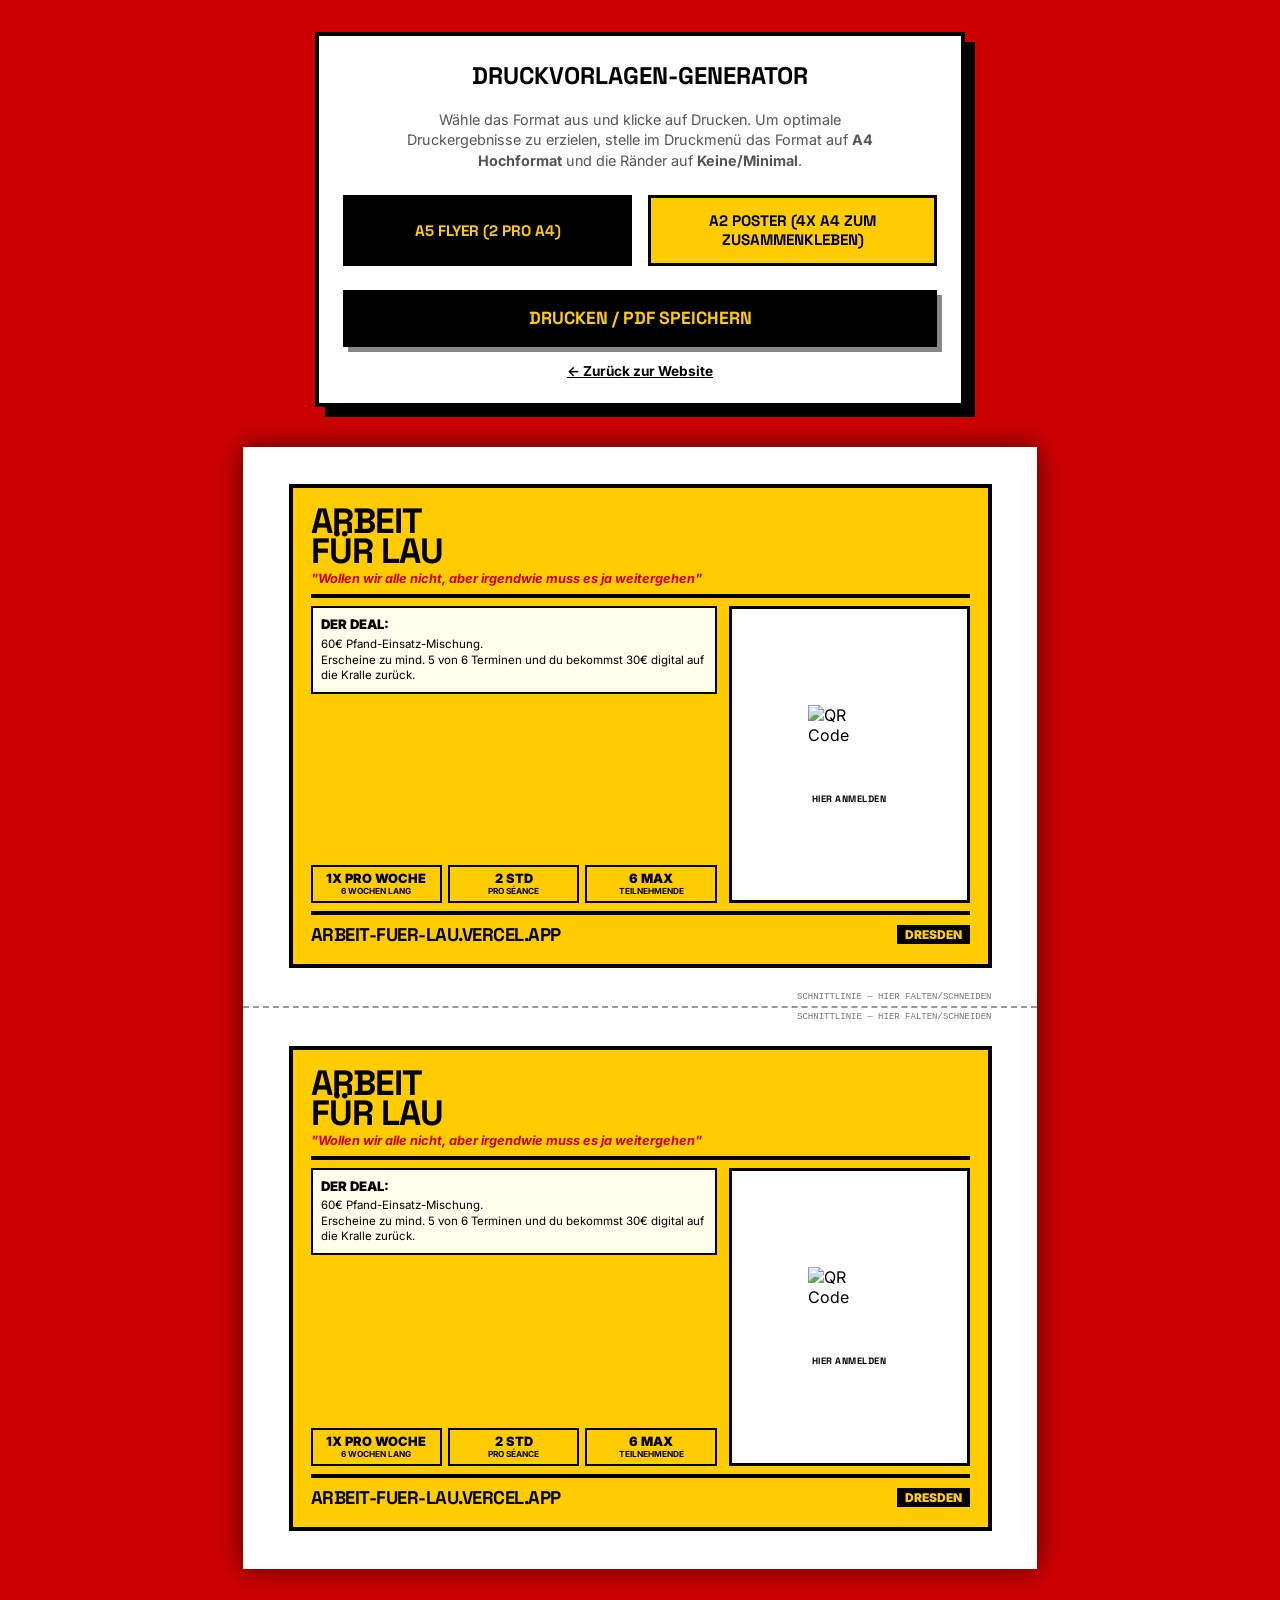
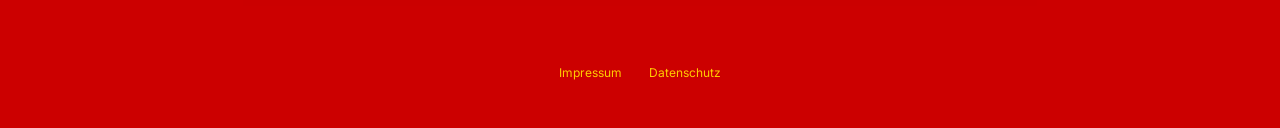
==== poster/index.html @ 4e27b286 "Move poster.html to poster/index.html and add legal footer" ====
<!DOCTYPE html>
<html lang="de">
<head>
    <meta charset="UTF-8">
    <meta name="viewport" content="width=device-width, initial-scale=1.0">
    <title>ARBEIT FÜR LAU | Druckvorlagen (A5/A2)</title>
    <link rel="preconnect" href="https://fonts.googleapis.com">
    <link rel="preconnect" href="https://fonts.gstatic.com" crossorigin>
    <link href="https://fonts.googleapis.com/css2?family=Space+Grotesk:wght@700;900&family=Inter:wght@400;700;900&display=swap" rel="stylesheet">
    <style>
        :root {
            --bg-color: #cc0000;
            --text-color: #ffcc00;
            --accent-color: #000000;
            --font-heading: 'Space Grotesk', sans-serif;
            --font-body: 'Inter', sans-serif;
        }

        * {
            margin: 0;
            padding: 0;
            box-sizing: border-box;
        }

        body {
            background-color: var(--bg-color);
            color: var(--accent-color);
            display: flex;
            flex-direction: column;
            align-items: center;
            padding: 2rem;
            font-family: var(--font-body);
            min-height: 100vh;
        }

        /* Control panel for choosing print layout */
        .control-panel {
            background-color: #ffffff;
            border: 4px solid var(--accent-color);
            box-shadow: 10px 10px 0px var(--accent-color);
            padding: 1.5rem;
            max-width: 650px;
            width: 100%;
            margin-bottom: 2.5rem;
            display: flex;
            flex-direction: column;
            gap: 1rem;
            align-items: center;
            text-align: center;
        }

        .control-panel h2 {
            font-family: var(--font-heading);
            font-weight: 900;
            text-transform: uppercase;
            font-size: 1.5rem;
            margin-bottom: 0.2rem;
        }

        .control-panel p {
            font-size: 0.9rem;
            color: #555;
            line-height: 1.4;
            max-width: 500px;
        }

        .btn-group {
            display: flex;
            gap: 1rem;
            width: 100%;
            margin: 0.5rem 0;
        }

        .btn-panel {
            flex: 1;
            background-color: var(--text-color);
            color: var(--accent-color);
            border: 3px solid var(--accent-color);
            padding: 0.85rem;
            font-family: var(--font-heading);
            font-weight: 900;
            text-transform: uppercase;
            cursor: pointer;
            text-align: center;
            font-size: 0.95rem;
            transition: transform 0.1s, box-shadow 0.1s;
        }

        .btn-panel:active {
            transform: translate(2px, 2px);
        }

        .btn-panel.active {
            background-color: var(--accent-color);
            color: var(--text-color);
            box-shadow: inset 0 0 5px rgba(0,0,0,0.5);
        }

        .btn-print {
            background-color: var(--accent-color);
            color: var(--text-color);
            border: 3px solid var(--accent-color);
            padding: 0.9rem 2rem;
            font-family: var(--font-heading);
            font-weight: 900;
            text-transform: uppercase;
            cursor: pointer;
            font-size: 1.1rem;
            width: 100%;
            box-shadow: 5px 5px 0px #888888;
        }

        .btn-print:hover {
            background-color: var(--bg-color);
            color: #ffffff;
        }

        .back-link {
            font-size: 0.85rem;
            color: var(--accent-color);
            text-decoration: underline;
            font-weight: 700;
        }

        /* Preview container */
        .preview-container {
            display: flex;
            flex-direction: column;
            align-items: center;
            width: 100%;
        }

        /* A4 Page Layout for Browser Preview */
        .a4-page {
            background-color: #ffffff;
            width: 210mm;
            height: 297mm;
            box-shadow: 0 0 25px rgba(0,0,0,0.6);
            margin: 0 auto 3rem auto;
            position: relative;
            box-sizing: border-box;
            overflow: hidden;
            display: none; /* Controlled by JS active mode */
        }

        /* Mode toggles */
        .mode-a5 .a4-page-a5 {
            display: block;
        }

        .mode-a2 .a4-page-a2 {
            display: block;
        }

        /* --- A5 FLYER (2-UP ON A4 PORTRAIT) --- */
        .a5-container {
            width: 100%;
            height: 100%;
            display: flex;
            flex-direction: column;
        }

        .a5-half {
            height: 50%;
            width: 100%;
            box-sizing: border-box;
            padding: 10mm 12mm;
            display: flex;
            justify-content: center;
            align-items: center;
            position: relative;
        }

        .a5-half:first-child {
            border-bottom: 2px dashed #999;
        }

        /* Cutting guide label inside wrapper */
        .cut-guide-label {
            position: absolute;
            bottom: 4px;
            right: 12mm;
            font-size: 9px;
            color: #777;
            font-family: monospace;
            text-transform: uppercase;
            pointer-events: none;
        }

        .cut-guide-label-top {
            position: absolute;
            top: 4px;
            right: 12mm;
            font-size: 9px;
            color: #777;
            font-family: monospace;
            text-transform: uppercase;
            pointer-events: none;
        }

        /* Flyer Card Style */
        .flyer-card {
            background-color: var(--text-color);
            border: 4px solid var(--accent-color);
            width: 100%;
            height: 100%;
            box-sizing: border-box;
            padding: 18px;
            display: flex;
            flex-direction: column;
            justify-content: space-between;
            position: relative;
        }

        .flyer-header {
            border-bottom: 4px solid var(--accent-color);
            padding-bottom: 8px;
            margin-bottom: 8px;
        }

        .flyer-title {
            font-family: var(--font-heading);
            font-size: 2.2rem;
            font-weight: 900;
            line-height: 0.85;
            letter-spacing: -1px;
            text-transform: uppercase;
        }

        .flyer-slogan {
            font-size: 0.8rem;
            font-weight: 700;
            font-style: italic;
            color: var(--bg-color);
            margin-top: 5px;
        }

        .flyer-body {
            display: flex;
            gap: 12px;
            flex-grow: 1;
            margin-bottom: 8px;
            align-items: stretch;
        }

        .flyer-left {
            flex: 1.3;
            display: flex;
            flex-direction: column;
            justify-content: space-between;
        }

        .flyer-deal {
            border: 2px solid var(--accent-color);
            background-color: #fffdec;
            padding: 8px;
            font-size: 0.72rem;
            line-height: 1.35;
        }

        .flyer-deal strong {
            display: block;
            font-size: 0.82rem;
            text-transform: uppercase;
            font-weight: 900;
            margin-bottom: 3px;
        }

        .flyer-stats {
            display: grid;
            grid-template-columns: repeat(3, 1fr);
            gap: 6px;
            margin-top: 6px;
        }

        .flyer-stat-item {
            border: 2px solid var(--accent-color);
            text-align: center;
            padding: 5px 2px;
            background-color: var(--text-color);
        }

        .flyer-stat-val {
            font-weight: 900;
            font-size: 0.8rem;
            display: block;
            line-height: 1.1;
        }

        .flyer-stat-lbl {
            font-size: 0.52rem;
            text-transform: uppercase;
            font-weight: 700;
            display: block;
        }

        .flyer-right {
            flex: 0.7;
            display: flex;
            flex-direction: column;
            justify-content: center;
            align-items: center;
            border: 3px solid var(--accent-color);
            background-color: #ffffff;
            padding: 8px;
        }

        .flyer-qr {
            width: 82px;
            height: 82px;
            display: block;
        }

        .flyer-qr-lbl {
            font-family: var(--font-heading);
            font-size: 0.58rem;
            font-weight: 900;
            text-transform: uppercase;
            margin-top: 6px;
            text-align: center;
            letter-spacing: 0.5px;
        }

        .flyer-footer {
            border-top: 4px solid var(--accent-color);
            padding-top: 8px;
            display: flex;
            justify-content: space-between;
            align-items: center;
        }

        .flyer-url {
            font-family: var(--font-heading);
            font-weight: 900;
            font-size: 1.15rem;
            text-transform: uppercase;
            letter-spacing: -0.5px;
        }

        .flyer-tag {
            font-size: 0.75rem;
            font-weight: 900;
            background-color: var(--accent-color);
            color: var(--text-color);
            padding: 2px 8px;
            text-transform: uppercase;
        }

        /* --- A2 POSTER (4x A4 TILES FOR STITCHING) --- */
        .a2-quarter-wrapper {
            width: 100%;
            height: 100%;
            box-sizing: border-box;
            padding: 15mm; /* 15mm white margin for overlapping / stitching */
            position: relative;
            background-color: #ffffff;
        }

        /* Massive original poster block, scaled & clipped */
        .a2-poster-canvas {
            position: absolute;
            width: 380mm; /* A2 width is 420mm - 2x15mm margins - 10mm tolerance = 380mm */
            height: 554mm; /* A2 height is 594mm - 2x15mm margins - 10mm tolerance = 554mm */
            background-color: var(--text-color);
            border: 8px solid var(--accent-color);
            box-sizing: border-box;
            padding: 35px;
            display: flex;
            flex-direction: column;
            justify-content: space-between;
        }

        /* Layout offsets for the 4 quarters */
        .q-top-left .a2-poster-canvas {
            top: 15mm;
            left: 15mm;
        }
        .q-top-right .a2-poster-canvas {
            top: 15mm;
            left: calc(15mm - 190mm); /* Shift left by 190mm (half A2 printable width) */
        }
        .q-bottom-left .a2-poster-canvas {
            top: calc(15mm - 277mm); /* Shift up by 277mm (half A2 printable height) */
            left: 15mm;
        }
        .q-bottom-right .a2-poster-canvas {
            top: calc(15mm - 277mm);
            left: calc(15mm - 190mm);
        }

        /* Stitch guidelines inside margins */
        .stitch-line {
            position: absolute;
            border: 1px dashed #aaaaaa;
            pointer-events: none;
        }
        .line-right { top: 15mm; bottom: 15mm; right: 15mm; border-right: 1px dashed #999; }
        .line-left { top: 15mm; bottom: 15mm; left: 15mm; border-left: 1px dashed #999; }
        .line-bottom { left: 15mm; right: 15mm; bottom: 15mm; border-bottom: 1px dashed #999; }
        .line-top { left: 15mm; right: 15mm; top: 15mm; border-top: 1px dashed #999; }

        .stitch-lbl {
            position: absolute;
            font-size: 10px;
            color: #999;
            font-family: monospace;
            text-transform: uppercase;
            font-weight: 700;
        }

        /* Large A2 Poster Content */
        .a2-header {
            border-bottom: 8px solid var(--accent-color);
            padding-bottom: 15px;
            margin-bottom: 15px;
        }

        .a2-title {
            font-family: var(--font-heading);
            font-size: 5rem;
            font-weight: 900;
            line-height: 0.85;
            letter-spacing: -2px;
            text-transform: uppercase;
        }

        .a2-slogan {
            font-size: 1.8rem;
            font-weight: 700;
            font-style: italic;
            color: var(--bg-color);
            margin-top: 12px;
        }

        .a2-body {
            display: flex;
            flex-direction: column;
            gap: 25px;
            flex-grow: 1;
            justify-content: space-around;
        }

        .a2-row {
            display: flex;
            gap: 25px;
            align-items: stretch;
        }

        .a2-deal-box {
            border: 4px solid var(--accent-color);
            background-color: #fffdec;
            padding: 24px;
            font-size: 1.45rem;
            line-height: 1.45;
            flex: 1.3;
            display: flex;
            flex-direction: column;
            justify-content: center;
        }

        .a2-deal-box strong {
            font-size: 1.9rem;
            text-transform: uppercase;
            font-weight: 900;
            display: block;
            margin-bottom: 10px;
            border-bottom: 3px solid var(--accent-color);
            padding-bottom: 5px;
        }

        .a2-qr-box {
            border: 4px solid var(--accent-color);
            background-color: #ffffff;
            padding: 20px;
            display: flex;
            flex-direction: column;
            align-items: center;
            justify-content: center;
            flex: 0.7;
        }

        .a2-qr-img {
            width: 170px;
            height: 170px;
        }

        .a2-qr-text {
            font-family: var(--font-heading);
            font-size: 1rem;
            font-weight: 900;
            text-transform: uppercase;
            margin-top: 12px;
            letter-spacing: 0.5px;
        }

        .a2-stats-row {
            display: grid;
            grid-template-columns: repeat(3, 1fr);
            gap: 20px;
        }

        .a2-stat-card {
            border: 4px solid var(--accent-color);
            text-align: center;
            padding: 15px;
            background-color: var(--text-color);
        }

        .a2-stat-val {
            font-size: 2.2rem;
            font-weight: 900;
            display: block;
            line-height: 1.1;
        }

        .a2-stat-lbl {
            font-size: 0.85rem;
            font-weight: 700;
            text-transform: uppercase;
            display: block;
        }

        .a2-footer {
            border-top: 8px solid var(--accent-color);
            padding-top: 15px;
            display: flex;
            justify-content: space-between;
            align-items: center;
        }

        .a2-url {
            font-family: var(--font-heading);
            font-size: 2.6rem;
            font-weight: 900;
            text-transform: uppercase;
        }

        .a2-tag {
            font-size: 1.4rem;
            font-weight: 900;
            background-color: var(--accent-color);
            color: var(--text-color);
            padding: 5px 20px;
            text-transform: uppercase;
        }

        /* --- PRINT STYLES --- */
        @media print {
            body {
                background-color: #ffffff;
                padding: 0 !important;
                margin: 0 !important;
            }

            .control-panel, footer {
                display: none !important;
            }

            .preview-container {
                display: block !important;
                padding: 0 !important;
                margin: 0 !important;
            }

            .a4-page {
                box-shadow: none !important;
                margin: 0 !important;
                page-break-after: always;
                width: 210mm;
                height: 297mm;
            }

            .a4-page:last-child {
                page-break-after: avoid;
            }

            @page {
                size: A4 portrait;
                margin: 0;
            }
        }
    </style>
</head>
<body class="mode-a5">

    <div class="control-panel">
        <h2>Druckvorlagen-Generator</h2>
        <p>
            Wähle das Format aus und klicke auf Drucken. Um optimale Druckergebnisse zu erzielen, stelle im Druckmenü das Format auf <strong>A4 Hochformat</strong> und die Ränder auf <strong>Keine/Minimal</strong>.
        </p>
        <div class="btn-group">
            <button class="btn-panel active" id="btn-select-a5" onclick="setMode('a5')">A5 Flyer (2 pro A4)</button>
            <button class="btn-panel" id="btn-select-a2" onclick="setMode('a2')">A2 Poster (4x A4 zum Zusammenkleben)</button>
        </div>
        <button class="btn-print" onclick="window.print()">Drucken / PDF speichern</button>
        <a href="/" class="back-link">&larr; Zurück zur Website</a>
    </div>

    <div class="preview-container">
        
        <!-- A5 VIEW (Single sheet with 2 landscape flyers) -->
        <div class="a4-page a4-page-a5">
            <div class="a5-container">
                <div class="a5-half">
                    <div class="flyer-card">
                        <div class="flyer-header">
                            <h1 class="flyer-title">ARBEIT<br>FÜR LAU</h1>
                            <p class="flyer-slogan">"Wollen wir alle nicht, aber irgendwie muss es ja weitergehen"</p>
                        </div>
                        <div class="flyer-body">
                            <div class="flyer-left">
                                <div class="flyer-deal">
                                    <strong>Der Deal:</strong>
                                    60&euro; Pfand-Einsatz-Mischung.<br>
                                    Erscheine zu mind. 5 von 6 Terminen und du bekommst 30&euro; digital auf die Kralle zurück.
                                </div>
                                <div class="flyer-stats">
                                    <div class="flyer-stat-item">
                                        <span class="flyer-stat-val">1X PRO WOCHE</span>
                                        <span class="flyer-stat-lbl">6 Wochen lang</span>
                                    </div>
                                    <div class="flyer-stat-item">
                                        <span class="flyer-stat-val">2 STD</span>
                                        <span class="flyer-stat-lbl">Pro Séance</span>
                                    </div>
                                    <div class="flyer-stat-item">
                                        <span class="flyer-stat-val">6 MAX</span>
                                        <span class="flyer-stat-lbl">Teilnehmende</span>
                                    </div>
                                </div>
                            </div>
                            <div class="flyer-right">
                                <img src="https://api.qrserver.com/v1/create-qr-code/?size=150x150&data=https://arbeit-fuer-lau.vercel.app" class="flyer-qr" alt="QR Code">
                                <span class="flyer-qr-lbl">Hier Anmelden</span>
                            </div>
                        </div>
                        <div class="flyer-footer">
                            <span class="flyer-url">arbeit-fuer-lau.vercel.app</span>
                            <span class="flyer-tag">Dresden</span>
                        </div>
                    </div>
                    <div class="cut-guide-label">Schnittlinie &mdash; Hier falten/schneiden</div>
                </div>
                
                <div class="a5-half">
                    <div class="cut-guide-label-top">Schnittlinie &mdash; Hier falten/schneiden</div>
                    <div class="flyer-card">
                        <div class="flyer-header">
                            <h1 class="flyer-title">ARBEIT<br>FÜR LAU</h1>
                            <p class="flyer-slogan">"Wollen wir alle nicht, aber irgendwie muss es ja weitergehen"</p>
                        </div>
                        <div class="flyer-body">
                            <div class="flyer-left">
                                <div class="flyer-deal">
                                    <strong>Der Deal:</strong>
                                    60&euro; Pfand-Einsatz-Mischung.<br>
                                    Erscheine zu mind. 5 von 6 Terminen und du bekommst 30&euro; digital auf die Kralle zurück.
                                </div>
                                <div class="flyer-stats">
                                    <div class="flyer-stat-item">
                                        <span class="flyer-stat-val">1X PRO WOCHE</span>
                                        <span class="flyer-stat-lbl">6 Wochen lang</span>
                                    </div>
                                    <div class="flyer-stat-item">
                                        <span class="flyer-stat-val">2 STD</span>
                                        <span class="flyer-stat-lbl">Pro Séance</span>
                                    </div>
                                    <div class="flyer-stat-item">
                                        <span class="flyer-stat-val">6 MAX</span>
                                        <span class="flyer-stat-lbl">Teilnehmende</span>
                                    </div>
                                </div>
                            </div>
                            <div class="flyer-right">
                                <img src="https://api.qrserver.com/v1/create-qr-code/?size=150x150&data=https://arbeit-fuer-lau.vercel.app" class="flyer-qr" alt="QR Code">
                                <span class="flyer-qr-lbl">Hier Anmelden</span>
                            </div>
                        </div>
                        <div class="flyer-footer">
                            <span class="flyer-url">arbeit-fuer-lau.vercel.app</span>
                            <span class="flyer-tag">Dresden</span>
                        </div>
                    </div>
                </div>
            </div>
        </div>

        <!-- A2 VIEW (4 Pages of A4) -->
        <!-- Quarter 1: Top Left -->
        <div class="a4-page a4-page-a2 q-top-left">
            <div class="a2-quarter-wrapper">
                <div class="stitch-line line-right"></div>
                <div class="stitch-line line-bottom"></div>
                <span class="stitch-lbl" style="top: 5mm; left: 15mm;">Blatt 1: Oben Links (ARBEIT FÜR LAU A2 Poster)</span>
                <span class="stitch-lbl" style="top: 50%; right: 2mm; transform: rotate(90deg);">Überlappung rechts kleben &rarr;</span>
                <span class="stitch-lbl" style="bottom: 4mm; left: 50%; transform: translateX(-50%);">Überlappung unten kleben &darr;</span>

                <div class="a2-poster-canvas">
                    <div class="a2-header">
                        <h1 class="a2-title">ARBEIT<br>FÜR LAU</h1>
                        <p class="a2-slogan">"Wollen wir alle nicht, aber irgendwie muss es ja weitergehen"</p>
                    </div>
                    <div class="a2-body">
                        <div class="a2-row">
                            <div class="a2-deal-box">
                                <strong>Der Deal:</strong>
                                60&euro; Pfand-Einsatz-Mischung.<br><br>
                                Erscheine zu mindestens 5 von 6 Terminen und du bekommst <strong>30&euro; digital auf die Kralle</strong> zurück.
                                <p style="font-size: 1.15rem; margin-top: 15px; font-style: italic;">Wird keiner reich von, keiner arm..</p>
                            </div>
                            <div class="a2-qr-box">
                                <img src="https://api.qrserver.com/v1/create-qr-code/?size=250x250&data=https://arbeit-fuer-lau.vercel.app" class="a2-qr-img" alt="QR Code">
                                <span class="a2-qr-text">Hier Anmelden</span>
                            </div>
                        </div>
                        <div class="a2-stats-row">
                            <div class="a2-stat-card">
                                <span class="a2-stat-val">1X PRO WOCHE</span>
                                <span class="a2-stat-lbl">6 Wochen lang</span>
                            </div>
                            <div class="a2-stat-card">
                                <span class="a2-stat-val">2 STD</span>
                                <span class="a2-stat-lbl">Pro Séance</span>
                            </div>
                            <div class="a2-stat-card">
                                <span class="a2-stat-val">6 MAX</span>
                                <span class="a2-stat-lbl">Teilnehmende</span>
                            </div>
                        </div>
                    </div>
                    <div class="a2-footer">
                        <span class="a2-url">arbeit-fuer-lau.vercel.app</span>
                        <span class="a2-tag">Dresden</span>
                    </div>
                </div>
            </div>
        </div>

        <!-- Quarter 2: Top Right -->
        <div class="a4-page a4-page-a2 q-top-right">
            <div class="a2-quarter-wrapper">
                <div class="stitch-line line-left"></div>
                <div class="stitch-line line-bottom"></div>
                <span class="stitch-lbl" style="top: 5mm; left: 15mm;">Blatt 2: Oben Rechts (ARBEIT FÜR LAU A2 Poster)</span>
                <span class="stitch-lbl" style="top: 50%; left: 2mm; transform: rotate(-90deg);">&larr; Hier überlappen und kleben</span>
                <span class="stitch-lbl" style="bottom: 4mm; left: 50%; transform: translateX(-50%);">Überlappung unten kleben &darr;</span>

                <div class="a2-poster-canvas">
                    <div class="a2-header">
                        <h1 class="a2-title">ARBEIT<br>FÜR LAU</h1>
                        <p class="a2-slogan">"Wollen wir alle nicht, aber irgendwie muss es ja weitergehen"</p>
                    </div>
                    <div class="a2-body">
                        <div class="a2-row">
                            <div class="a2-deal-box">
                                <strong>Der Deal:</strong>
                                60&euro; Pfand-Einsatz-Mischung.<br><br>
                                Erscheine zu mindestens 5 von 6 Terminen und du bekommst <strong>30&euro; digital auf die Kralle</strong> zurück.
                                <p style="font-size: 1.15rem; margin-top: 15px; font-style: italic;">Wird keiner reich von, keiner arm..</p>
                            </div>
                            <div class="a2-qr-box">
                                <img src="https://api.qrserver.com/v1/create-qr-code/?size=250x250&data=https://arbeit-fuer-lau.vercel.app" class="a2-qr-img" alt="QR Code">
                                <span class="a2-qr-text">Hier Anmelden</span>
                            </div>
                        </div>
                        <div class="a2-stats-row">
                            <div class="a2-stat-card">
                                <span class="a2-stat-val">1X PRO WOCHE</span>
                                <span class="a2-stat-lbl">6 Wochen lang</span>
                            </div>
                            <div class="a2-stat-card">
                                <span class="a2-stat-val">2 STD</span>
                                <span class="a2-stat-lbl">Pro Séance</span>
                            </div>
                            <div class="a2-stat-card">
                                <span class="a2-stat-val">6 MAX</span>
                                <span class="a2-stat-lbl">Teilnehmende</span>
                            </div>
                        </div>
                    </div>
                    <div class="a2-footer">
                        <span class="a2-url">arbeit-fuer-lau.vercel.app</span>
                        <span class="a2-tag">Dresden</span>
                    </div>
                </div>
            </div>
        </div>

        <!-- Quarter 3: Bottom Left -->
        <div class="a4-page a4-page-a2 q-bottom-left">
            <div class="a2-quarter-wrapper">
                <div class="stitch-line line-right"></div>
                <div class="stitch-line line-top"></div>
                <span class="stitch-lbl" style="top: 5mm; left: 15mm;">Blatt 3: Unten Links (ARBEIT FÜR LAU A2 Poster)</span>
                <span class="stitch-lbl" style="top: 50%; right: 2mm; transform: rotate(90deg);">Überlappung rechts kleben &rarr;</span>
                <span class="stitch-lbl" style="top: 4mm; left: 50%; transform: translateX(-50%);">&uarr; Hier überlappen und kleben</span>

                <div class="a2-poster-canvas">
                    <div class="a2-header">
                        <h1 class="a2-title">ARBEIT<br>FÜR LAU</h1>
                        <p class="a2-slogan">"Wollen wir alle nicht, aber irgendwie muss es ja weitergehen"</p>
                    </div>
                    <div class="a2-body">
                        <div class="a2-row">
                            <div class="a2-deal-box">
                                <strong>Der Deal:</strong>
                                60&euro; Pfand-Einsatz-Mischung.<br><br>
                                Erscheine zu mindestens 5 von 6 Terminen und du bekommst <strong>30&euro; digital auf die Kralle</strong> zurück.
                                <p style="font-size: 1.15rem; margin-top: 15px; font-style: italic;">Wird keiner reich von, keiner arm..</p>
                            </div>
                            <div class="a2-qr-box">
                                <img src="https://api.qrserver.com/v1/create-qr-code/?size=250x250&data=https://arbeit-fuer-lau.vercel.app" class="a2-qr-img" alt="QR Code">
                                <span class="a2-qr-text">Hier Anmelden</span>
                            </div>
                        </div>
                        <div class="a2-stats-row">
                            <div class="a2-stat-card">
                                <span class="a2-stat-val">1X PRO WOCHE</span>
                                <span class="a2-stat-lbl">6 Wochen lang</span>
                            </div>
                            <div class="a2-stat-card">
                                <span class="a2-stat-val">2 STD</span>
                                <span class="a2-stat-lbl">Pro Séance</span>
                            </div>
                            <div class="a2-stat-card">
                                <span class="a2-stat-val">6 MAX</span>
                                <span class="a2-stat-lbl">Teilnehmende</span>
                            </div>
                        </div>
                    </div>
                    <div class="a2-footer">
                        <span class="a2-url">arbeit-fuer-lau.vercel.app</span>
                        <span class="a2-tag">Dresden</span>
                    </div>
                </div>
            </div>
        </div>

        <!-- Quarter 4: Bottom Right -->
        <div class="a4-page a4-page-a2 q-bottom-right">
            <div class="a2-quarter-wrapper">
                <div class="stitch-line line-left"></div>
                <div class="stitch-line line-top"></div>
                <span class="stitch-lbl" style="top: 5mm; left: 15mm;">Blatt 4: Unten Rechts (ARBEIT FÜR LAU A2 Poster)</span>
                <span class="stitch-lbl" style="top: 50%; left: 2mm; transform: rotate(-90deg);">&larr; Hier überlappen und kleben</span>
                <span class="stitch-lbl" style="top: 4mm; left: 50%; transform: translateX(-50%);">&uarr; Hier überlappen und kleben</span>

                <div class="a2-poster-canvas">
                    <div class="a2-header">
                        <h1 class="a2-title">ARBEIT<br>FÜR LAU</h1>
                        <p class="a2-slogan">"Wollen wir alle nicht, aber irgendwie muss es ja weitergehen"</p>
                    </div>
                    <div class="a2-body">
                        <div class="a2-row">
                            <div class="a2-deal-box">
                                <strong>Der Deal:</strong>
                                60&euro; Pfand-Einsatz-Mischung.<br><br>
                                Erscheine zu mindestens 5 von 6 Terminen und du bekommst <strong>30&euro; digital auf die Kralle</strong> zurück.
                                <p style="font-size: 1.15rem; margin-top: 15px; font-style: italic;">Wird keiner reich von, keiner arm..</p>
                            </div>
                            <div class="a2-qr-box">
                                <img src="https://api.qrserver.com/v1/create-qr-code/?size=250x250&data=https://arbeit-fuer-lau.vercel.app" class="a2-qr-img" alt="QR Code">
                                <span class="a2-qr-text">Hier Anmelden</span>
                            </div>
                        </div>
                        <div class="a2-stats-row">
                            <div class="a2-stat-card">
                                <span class="a2-stat-val">1X PRO WOCHE</span>
                                <span class="a2-stat-lbl">6 Wochen lang</span>
                            </div>
                            <div class="a2-stat-card">
                                <span class="a2-stat-val">2 STD</span>
                                <span class="a2-stat-lbl">Pro Séance</span>
                            </div>
                            <div class="a2-stat-card">
                                <span class="a2-stat-val">6 MAX</span>
                                <span class="a2-stat-lbl">Teilnehmende</span>
                            </div>
                        </div>
                    </div>
                    <div class="a2-footer">
                        <span class="a2-url">arbeit-fuer-lau.vercel.app</span>
                        <span class="a2-tag">Dresden</span>
                    </div>
                </div>
            </div>
        </div>

    </div>

    <!-- Legal Footer at the bottom of page (hidden when printing) -->
    <footer style="text-align:center; padding:3rem 1rem 1rem 1rem; font-size:0.75rem; font-family:'Inter',sans-serif; width: 100%; margin-top: auto;">
        <a href="https://legal-bk.vercel.app#impressum" style="color:#ffcc00; text-decoration:none; margin-right:1.5rem;">Impressum</a>
        <a href="https://legal-bk.vercel.app#datenschutz" style="color:#ffcc00; text-decoration:none;">Datenschutz</a>
    </footer>

    <script>
        function setMode(mode) {
            document.body.className = 'mode-' + mode;
            document.getElementById('btn-select-a5').classList.toggle('active', mode === 'a5');
            document.getElementById('btn-select-a2').classList.toggle('active', mode === 'a2');
        }
    </script>
</body>
</html>
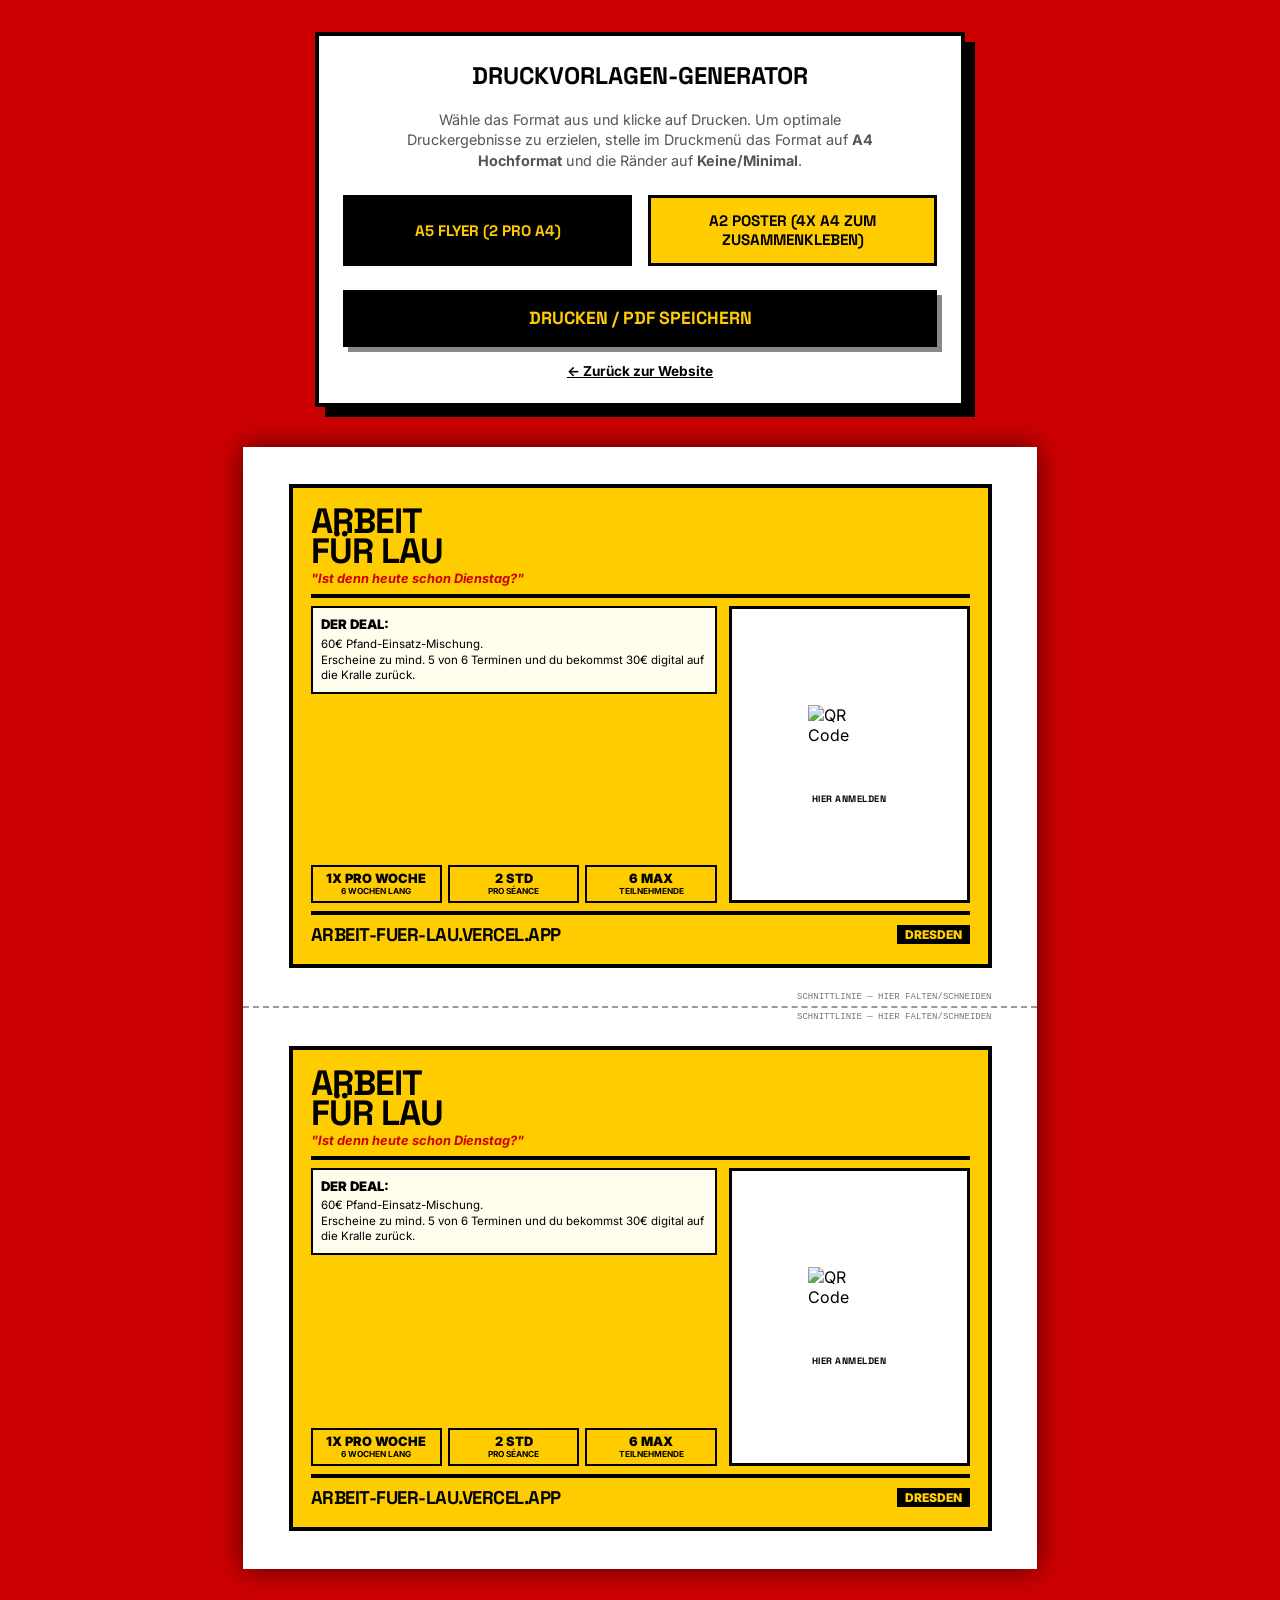
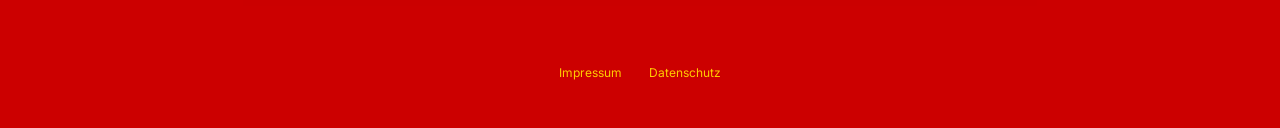
==== commit ad20fefc: "Update slogan to 'Ist denn heute schon Dienstag?' in main page and poster generator" ====
--- a/poster/index.html
+++ b/poster/index.html
@@ -20,6 +20,8 @@
             margin: 0;
             padding: 0;
             box-sizing: border-box;
+            -webkit-print-color-adjust: exact;
+            print-color-adjust: exact;
         }
 
         body {
@@ -353,16 +355,17 @@
             box-sizing: border-box;
             padding: 15mm; /* 15mm white margin for overlapping / stitching */
             position: relative;
-            background-color: #ffffff;
-        }
-
-        /* Massive original poster block, scaled & clipped */
+            background-color: var(--bg-color); /* RED BACKGROUND */
+        }
+
+        /* Center poster canvas, matching website drop-shadow card */
         .a2-poster-canvas {
             position: absolute;
-            width: 380mm; /* A2 width is 420mm - 2x15mm margins - 10mm tolerance = 380mm */
-            height: 554mm; /* A2 height is 594mm - 2x15mm margins - 10mm tolerance = 554mm */
-            background-color: var(--text-color);
-            border: 8px solid var(--accent-color);
+            width: 350mm; /* A2 width is 420mm - Centered with margins */
+            height: 520mm; /* A2 height is 594mm - Centered with margins */
+            background-color: var(--text-color); /* Yellow */
+            border: 6px solid var(--accent-color);
+            box-shadow: 20px 20px 0px var(--accent-color); /* WEBSITE DROP SHADOW */
             box-sizing: border-box;
             padding: 35px;
             display: flex;
@@ -370,22 +373,22 @@
             justify-content: space-between;
         }
 
-        /* Layout offsets for the 4 quarters */
+        /* Layout offsets for the 4 quarters, centering the yellow card */
         .q-top-left .a2-poster-canvas {
-            top: 15mm;
-            left: 15mm;
+            top: 37mm; /* (594 - 520) / 2 = 37mm margin top */
+            left: 22mm; /* Offset to center and increase right margin next to shadow */
         }
         .q-top-right .a2-poster-canvas {
-            top: 15mm;
-            left: calc(15mm - 190mm); /* Shift left by 190mm (half A2 printable width) */
+            top: 37mm;
+            left: calc(22mm - 190mm); /* Shift left by 190mm (half A2 printable width) */
         }
         .q-bottom-left .a2-poster-canvas {
-            top: calc(15mm - 277mm); /* Shift up by 277mm (half A2 printable height) */
-            left: 15mm;
+            top: calc(37mm - 277mm); /* Shift up by 277mm (half A2 printable height) */
+            left: 22mm;
         }
         .q-bottom-right .a2-poster-canvas {
-            top: calc(15mm - 277mm);
-            left: calc(15mm - 190mm);
+            top: calc(37mm - 277mm);
+            left: calc(22mm - 190mm);
         }
 
         /* Stitch guidelines inside margins */
@@ -394,30 +397,31 @@
             border: 1px dashed #aaaaaa;
             pointer-events: none;
         }
-        .line-right { top: 15mm; bottom: 15mm; right: 15mm; border-right: 1px dashed #999; }
-        .line-left { top: 15mm; bottom: 15mm; left: 15mm; border-left: 1px dashed #999; }
-        .line-bottom { left: 15mm; right: 15mm; bottom: 15mm; border-bottom: 1px dashed #999; }
-        .line-top { left: 15mm; right: 15mm; top: 15mm; border-top: 1px dashed #999; }
+        .line-right { top: 15mm; bottom: 15mm; right: 15mm; border-right: 1px dashed #ffffff; }
+        .line-left { top: 15mm; bottom: 15mm; left: 15mm; border-left: 1px dashed #ffffff; }
+        .line-bottom { left: 15mm; right: 15mm; bottom: 15mm; border-bottom: 1px dashed #ffffff; }
+        .line-top { left: 15mm; right: 15mm; top: 15mm; border-top: 1px dashed #ffffff; }
 
         .stitch-lbl {
             position: absolute;
             font-size: 10px;
-            color: #999;
+            color: #ffffff;
             font-family: monospace;
             text-transform: uppercase;
             font-weight: 700;
         }
 
-        /* Large A2 Poster Content */
+        /* A2 Poster Content */
         .a2-header {
-            border-bottom: 8px solid var(--accent-color);
+            border-bottom: 4px solid var(--accent-color);
             padding-bottom: 15px;
             margin-bottom: 15px;
+            text-align: center;
         }
 
         .a2-title {
             font-family: var(--font-heading);
-            font-size: 5rem;
+            font-size: 4.8rem;
             font-weight: 900;
             line-height: 0.85;
             letter-spacing: -2px;
@@ -425,123 +429,119 @@
         }
 
         .a2-slogan {
-            font-size: 1.8rem;
+            font-size: 1.65rem;
             font-weight: 700;
             font-style: italic;
             color: var(--bg-color);
-            margin-top: 12px;
+            margin-top: 10px;
         }
 
         .a2-body {
             display: flex;
             flex-direction: column;
-            gap: 25px;
+            gap: 20px;
             flex-grow: 1;
             justify-content: space-around;
         }
 
-        .a2-row {
+        /* Stat boxes grid structure matching the website screenshot layout */
+        .a2-stats-grid {
+            display: grid;
+            grid-template-columns: 1fr 1fr;
+            gap: 15px;
+            margin: 10px 0;
+        }
+
+        .a2-stat-card-full {
+            grid-column: span 2;
+            border: 3px solid var(--accent-color);
+            text-align: center;
+            padding: 18px;
+            background-color: var(--text-color);
+        }
+
+        .a2-stat-card-half {
+            border: 3px solid var(--accent-color);
+            text-align: center;
+            padding: 18px;
+            background-color: var(--text-color);
+        }
+
+        .a2-stat-val {
+            font-size: 2.2rem;
+            font-weight: 900;
+            display: block;
+            line-height: 1.1;
+        }
+
+        .a2-stat-lbl {
+            font-size: 0.85rem;
+            font-weight: 700;
+            text-transform: uppercase;
+            display: block;
+            margin-top: 4px;
+        }
+
+        .a2-deal-box {
+            border: 3px solid var(--accent-color);
+            background-color: var(--text-color);
+            padding: 24px;
+            font-size: 1.4rem;
+            line-height: 1.45;
+        }
+
+        .a2-deal-box strong {
+            font-size: 1.7rem;
+            text-transform: uppercase;
+            font-weight: 900;
+            display: block;
+            margin-bottom: 8px;
+        }
+
+        /* Footer matching button look of website with QR integrated alongside */
+        .a2-footer-row {
             display: flex;
             gap: 25px;
-            align-items: stretch;
-        }
-
-        .a2-deal-box {
+            align-items: center;
+            margin-top: 10px;
+        }
+
+        .a2-btn-mock {
+            flex: 1.2;
+            background-color: var(--bg-color);
             border: 4px solid var(--accent-color);
-            background-color: #fffdec;
-            padding: 24px;
-            font-size: 1.45rem;
-            line-height: 1.45;
-            flex: 1.3;
-            display: flex;
-            flex-direction: column;
-            justify-content: center;
-        }
-
-        .a2-deal-box strong {
-            font-size: 1.9rem;
-            text-transform: uppercase;
-            font-weight: 900;
-            display: block;
-            margin-bottom: 10px;
-            border-bottom: 3px solid var(--accent-color);
-            padding-bottom: 5px;
-        }
-
-        .a2-qr-box {
-            border: 4px solid var(--accent-color);
-            background-color: #ffffff;
-            padding: 20px;
+            color: var(--text-color);
+            text-align: center;
+            padding: 22px;
+            font-family: var(--font-heading);
+            font-weight: 900;
+            font-size: 2.1rem;
+            text-transform: uppercase;
+        }
+
+        .a2-qr-container {
             display: flex;
             flex-direction: column;
             align-items: center;
             justify-content: center;
-            flex: 0.7;
+            flex: 0.8;
+            padding: 5px;
         }
 
         .a2-qr-img {
-            width: 170px;
-            height: 170px;
+            width: 105px;
+            height: 105px;
+            mix-blend-mode: multiply; /* Renders transparently directly on yellow background */
         }
 
         .a2-qr-text {
+            font-size: 0.8rem;
+            font-weight: 900;
+            text-transform: uppercase;
+            margin-top: 5px;
             font-family: var(--font-heading);
-            font-size: 1rem;
-            font-weight: 900;
-            text-transform: uppercase;
-            margin-top: 12px;
-            letter-spacing: 0.5px;
-        }
-
-        .a2-stats-row {
-            display: grid;
-            grid-template-columns: repeat(3, 1fr);
-            gap: 20px;
-        }
-
-        .a2-stat-card {
-            border: 4px solid var(--accent-color);
+            letter-spacing: 0.2px;
             text-align: center;
-            padding: 15px;
-            background-color: var(--text-color);
-        }
-
-        .a2-stat-val {
-            font-size: 2.2rem;
-            font-weight: 900;
-            display: block;
-            line-height: 1.1;
-        }
-
-        .a2-stat-lbl {
-            font-size: 0.85rem;
-            font-weight: 700;
-            text-transform: uppercase;
-            display: block;
-        }
-
-        .a2-footer {
-            border-top: 8px solid var(--accent-color);
-            padding-top: 15px;
-            display: flex;
-            justify-content: space-between;
-            align-items: center;
-        }
-
-        .a2-url {
-            font-family: var(--font-heading);
-            font-size: 2.6rem;
-            font-weight: 900;
-            text-transform: uppercase;
-        }
-
-        .a2-tag {
-            font-size: 1.4rem;
-            font-weight: 900;
-            background-color: var(--accent-color);
-            color: var(--text-color);
-            padding: 5px 20px;
-            text-transform: uppercase;
         }
 
         /* --- PRINT STYLES --- */
@@ -605,7 +605,7 @@
                     <div class="flyer-card">
                         <div class="flyer-header">
                             <h1 class="flyer-title">ARBEIT<br>FÜR LAU</h1>
-                            <p class="flyer-slogan">"Wollen wir alle nicht, aber irgendwie muss es ja weitergehen"</p>
+                            <p class="flyer-slogan">"Ist denn heute schon Dienstag?"</p>
                         </div>
                         <div class="flyer-body">
                             <div class="flyer-left">
@@ -647,7 +647,7 @@
                     <div class="flyer-card">
                         <div class="flyer-header">
                             <h1 class="flyer-title">ARBEIT<br>FÜR LAU</h1>
-                            <p class="flyer-slogan">"Wollen wir alle nicht, aber irgendwie muss es ja weitergehen"</p>
+                            <p class="flyer-slogan">"Ist denn heute schon Dienstag?"</p>
                         </div>
                         <div class="flyer-body">
                             <div class="flyer-left">
@@ -698,39 +698,42 @@
                 <div class="a2-poster-canvas">
                     <div class="a2-header">
                         <h1 class="a2-title">ARBEIT<br>FÜR LAU</h1>
-                        <p class="a2-slogan">"Wollen wir alle nicht, aber irgendwie muss es ja weitergehen"</p>
+                        <p class="a2-slogan">"Ist denn heute schon Dienstag?"</p>
                     </div>
                     <div class="a2-body">
-                        <div class="a2-row">
-                            <div class="a2-deal-box">
-                                <strong>Der Deal:</strong>
-                                60&euro; Pfand-Einsatz-Mischung.<br><br>
-                                Erscheine zu mindestens 5 von 6 Terminen und du bekommst <strong>30&euro; digital auf die Kralle</strong> zurück.
-                                <p style="font-size: 1.15rem; margin-top: 15px; font-style: italic;">Wird keiner reich von, keiner arm..</p>
-                            </div>
-                            <div class="a2-qr-box">
-                                <img src="https://api.qrserver.com/v1/create-qr-code/?size=250x250&data=https://arbeit-fuer-lau.vercel.app" class="a2-qr-img" alt="QR Code">
-                                <span class="a2-qr-text">Hier Anmelden</span>
-                            </div>
-                        </div>
-                        <div class="a2-stats-row">
-                            <div class="a2-stat-card">
+                        
+                        <div class="a2-stats-grid">
+                            <div class="a2-stat-card-full">
                                 <span class="a2-stat-val">1X PRO WOCHE</span>
                                 <span class="a2-stat-lbl">6 Wochen lang</span>
                             </div>
-                            <div class="a2-stat-card">
+                            <div class="a2-stat-card-half">
                                 <span class="a2-stat-val">2 STD</span>
                                 <span class="a2-stat-lbl">Pro Séance</span>
                             </div>
-                            <div class="a2-stat-card">
+                            <div class="a2-stat-card-half">
                                 <span class="a2-stat-val">6 MAX</span>
                                 <span class="a2-stat-lbl">Teilnehmende</span>
                             </div>
                         </div>
-                    </div>
-                    <div class="a2-footer">
-                        <span class="a2-url">arbeit-fuer-lau.vercel.app</span>
-                        <span class="a2-tag">Dresden</span>
+
+                        <div class="a2-deal-box">
+                            <strong>DER DEAL:</strong>
+                            <strong>60&euro; Pfand-Einsatz-Mischung.</strong>
+                            Erscheine zu mind. 5 von 6 Terminen und du bekommst <strong>30&euro; digital auf </strong><span style="white-space: nowrap;"><strong>die Kralle</strong> zurück.</span>
+                            <p style="font-size: 1.1rem; margin-top: 12px; font-style: italic;">Wird keiner reich von, keiner arm..</p>
+                        </div>
+
+                        <div class="a2-footer-row">
+                            <div class="a2-btn-mock">
+                                Teilnehmen
+                            </div>
+                            <div class="a2-qr-container">
+                                <img src="https://api.qrserver.com/v1/create-qr-code/?size=200x200&data=https://arbeit-fuer-lau.vercel.app" class="a2-qr-img" alt="QR Code">
+                                <span class="a2-qr-text">arbeit-fuer-lau.vercel.app</span>
+                            </div>
+                        </div>
+
                     </div>
                 </div>
             </div>
@@ -748,39 +751,42 @@
                 <div class="a2-poster-canvas">
                     <div class="a2-header">
                         <h1 class="a2-title">ARBEIT<br>FÜR LAU</h1>
-                        <p class="a2-slogan">"Wollen wir alle nicht, aber irgendwie muss es ja weitergehen"</p>
+                        <p class="a2-slogan">"Ist denn heute schon Dienstag?"</p>
                     </div>
                     <div class="a2-body">
-                        <div class="a2-row">
-                            <div class="a2-deal-box">
-                                <strong>Der Deal:</strong>
-                                60&euro; Pfand-Einsatz-Mischung.<br><br>
-                                Erscheine zu mindestens 5 von 6 Terminen und du bekommst <strong>30&euro; digital auf die Kralle</strong> zurück.
-                                <p style="font-size: 1.15rem; margin-top: 15px; font-style: italic;">Wird keiner reich von, keiner arm..</p>
-                            </div>
-                            <div class="a2-qr-box">
-                                <img src="https://api.qrserver.com/v1/create-qr-code/?size=250x250&data=https://arbeit-fuer-lau.vercel.app" class="a2-qr-img" alt="QR Code">
-                                <span class="a2-qr-text">Hier Anmelden</span>
-                            </div>
-                        </div>
-                        <div class="a2-stats-row">
-                            <div class="a2-stat-card">
+                        
+                        <div class="a2-stats-grid">
+                            <div class="a2-stat-card-full">
                                 <span class="a2-stat-val">1X PRO WOCHE</span>
                                 <span class="a2-stat-lbl">6 Wochen lang</span>
                             </div>
-                            <div class="a2-stat-card">
+                            <div class="a2-stat-card-half">
                                 <span class="a2-stat-val">2 STD</span>
                                 <span class="a2-stat-lbl">Pro Séance</span>
                             </div>
-                            <div class="a2-stat-card">
+                            <div class="a2-stat-card-half">
                                 <span class="a2-stat-val">6 MAX</span>
                                 <span class="a2-stat-lbl">Teilnehmende</span>
                             </div>
                         </div>
-                    </div>
-                    <div class="a2-footer">
-                        <span class="a2-url">arbeit-fuer-lau.vercel.app</span>
-                        <span class="a2-tag">Dresden</span>
+
+                        <div class="a2-deal-box">
+                            <strong>DER DEAL:</strong>
+                            <strong>60&euro; Pfand-Einsatz-Mischung.</strong>
+                            Erscheine zu mind. 5 von 6 Terminen und du bekommst <strong>30&euro; digital auf </strong><span style="white-space: nowrap;"><strong>die Kralle</strong> zurück.</span>
+                            <p style="font-size: 1.1rem; margin-top: 12px; font-style: italic;">Wird keiner reich von, keiner arm..</p>
+                        </div>
+
+                        <div class="a2-footer-row">
+                            <div class="a2-btn-mock">
+                                Teilnehmen
+                            </div>
+                            <div class="a2-qr-container">
+                                <img src="https://api.qrserver.com/v1/create-qr-code/?size=200x200&data=https://arbeit-fuer-lau.vercel.app" class="a2-qr-img" alt="QR Code">
+                                <span class="a2-qr-text">arbeit-fuer-lau.vercel.app</span>
+                            </div>
+                        </div>
+
                     </div>
                 </div>
             </div>
@@ -798,39 +804,42 @@
                 <div class="a2-poster-canvas">
                     <div class="a2-header">
                         <h1 class="a2-title">ARBEIT<br>FÜR LAU</h1>
-                        <p class="a2-slogan">"Wollen wir alle nicht, aber irgendwie muss es ja weitergehen"</p>
+                        <p class="a2-slogan">"Ist denn heute schon Dienstag?"</p>
                     </div>
                     <div class="a2-body">
-                        <div class="a2-row">
-                            <div class="a2-deal-box">
-                                <strong>Der Deal:</strong>
-                                60&euro; Pfand-Einsatz-Mischung.<br><br>
-                                Erscheine zu mindestens 5 von 6 Terminen und du bekommst <strong>30&euro; digital auf die Kralle</strong> zurück.
-                                <p style="font-size: 1.15rem; margin-top: 15px; font-style: italic;">Wird keiner reich von, keiner arm..</p>
-                            </div>
-                            <div class="a2-qr-box">
-                                <img src="https://api.qrserver.com/v1/create-qr-code/?size=250x250&data=https://arbeit-fuer-lau.vercel.app" class="a2-qr-img" alt="QR Code">
-                                <span class="a2-qr-text">Hier Anmelden</span>
-                            </div>
-                        </div>
-                        <div class="a2-stats-row">
-                            <div class="a2-stat-card">
+                        
+                        <div class="a2-stats-grid">
+                            <div class="a2-stat-card-full">
                                 <span class="a2-stat-val">1X PRO WOCHE</span>
                                 <span class="a2-stat-lbl">6 Wochen lang</span>
                             </div>
-                            <div class="a2-stat-card">
+                            <div class="a2-stat-card-half">
                                 <span class="a2-stat-val">2 STD</span>
                                 <span class="a2-stat-lbl">Pro Séance</span>
                             </div>
-                            <div class="a2-stat-card">
+                            <div class="a2-stat-card-half">
                                 <span class="a2-stat-val">6 MAX</span>
                                 <span class="a2-stat-lbl">Teilnehmende</span>
                             </div>
                         </div>
-                    </div>
-                    <div class="a2-footer">
-                        <span class="a2-url">arbeit-fuer-lau.vercel.app</span>
-                        <span class="a2-tag">Dresden</span>
+
+                        <div class="a2-deal-box">
+                            <strong>DER DEAL:</strong>
+                            <strong>60&euro; Pfand-Einsatz-Mischung.</strong>
+                            Erscheine zu mind. 5 von 6 Terminen und du bekommst <strong>30&euro; digital auf </strong><span style="white-space: nowrap;"><strong>die Kralle</strong> zurück.</span>
+                            <p style="font-size: 1.1rem; margin-top: 12px; font-style: italic;">Wird keiner reich von, keiner arm..</p>
+                        </div>
+
+                        <div class="a2-footer-row">
+                            <div class="a2-btn-mock">
+                                Teilnehmen
+                            </div>
+                            <div class="a2-qr-container">
+                                <img src="https://api.qrserver.com/v1/create-qr-code/?size=200x200&data=https://arbeit-fuer-lau.vercel.app" class="a2-qr-img" alt="QR Code">
+                                <span class="a2-qr-text">arbeit-fuer-lau.vercel.app</span>
+                            </div>
+                        </div>
+
                     </div>
                 </div>
             </div>
@@ -848,39 +857,42 @@
                 <div class="a2-poster-canvas">
                     <div class="a2-header">
                         <h1 class="a2-title">ARBEIT<br>FÜR LAU</h1>
-                        <p class="a2-slogan">"Wollen wir alle nicht, aber irgendwie muss es ja weitergehen"</p>
+                        <p class="a2-slogan">"Ist denn heute schon Dienstag?"</p>
                     </div>
                     <div class="a2-body">
-                        <div class="a2-row">
-                            <div class="a2-deal-box">
-                                <strong>Der Deal:</strong>
-                                60&euro; Pfand-Einsatz-Mischung.<br><br>
-                                Erscheine zu mindestens 5 von 6 Terminen und du bekommst <strong>30&euro; digital auf die Kralle</strong> zurück.
-                                <p style="font-size: 1.15rem; margin-top: 15px; font-style: italic;">Wird keiner reich von, keiner arm..</p>
-                            </div>
-                            <div class="a2-qr-box">
-                                <img src="https://api.qrserver.com/v1/create-qr-code/?size=250x250&data=https://arbeit-fuer-lau.vercel.app" class="a2-qr-img" alt="QR Code">
-                                <span class="a2-qr-text">Hier Anmelden</span>
-                            </div>
-                        </div>
-                        <div class="a2-stats-row">
-                            <div class="a2-stat-card">
+                        
+                        <div class="a2-stats-grid">
+                            <div class="a2-stat-card-full">
                                 <span class="a2-stat-val">1X PRO WOCHE</span>
                                 <span class="a2-stat-lbl">6 Wochen lang</span>
                             </div>
-                            <div class="a2-stat-card">
+                            <div class="a2-stat-card-half">
                                 <span class="a2-stat-val">2 STD</span>
                                 <span class="a2-stat-lbl">Pro Séance</span>
                             </div>
-                            <div class="a2-stat-card">
+                            <div class="a2-stat-card-half">
                                 <span class="a2-stat-val">6 MAX</span>
                                 <span class="a2-stat-lbl">Teilnehmende</span>
                             </div>
                         </div>
-                    </div>
-                    <div class="a2-footer">
-                        <span class="a2-url">arbeit-fuer-lau.vercel.app</span>
-                        <span class="a2-tag">Dresden</span>
+
+                        <div class="a2-deal-box">
+                            <strong>DER DEAL:</strong>
+                            <strong>60&euro; Pfand-Einsatz-Mischung.</strong>
+                            Erscheine zu mind. 5 von 6 Terminen und du bekommst <strong>30&euro; digital auf </strong><span style="white-space: nowrap;"><strong>die Kralle</strong> zurück.</span>
+                            <p style="font-size: 1.1rem; margin-top: 12px; font-style: italic;">Wird keiner reich von, keiner arm..</p>
+                        </div>
+
+                        <div class="a2-footer-row">
+                            <div class="a2-btn-mock">
+                                Teilnehmen
+                            </div>
+                            <div class="a2-qr-container">
+                                <img src="https://api.qrserver.com/v1/create-qr-code/?size=200x200&data=https://arbeit-fuer-lau.vercel.app" class="a2-qr-img" alt="QR Code">
+                                <span class="a2-qr-text">arbeit-fuer-lau.vercel.app</span>
+                            </div>
+                        </div>
+
                     </div>
                 </div>
             </div>
